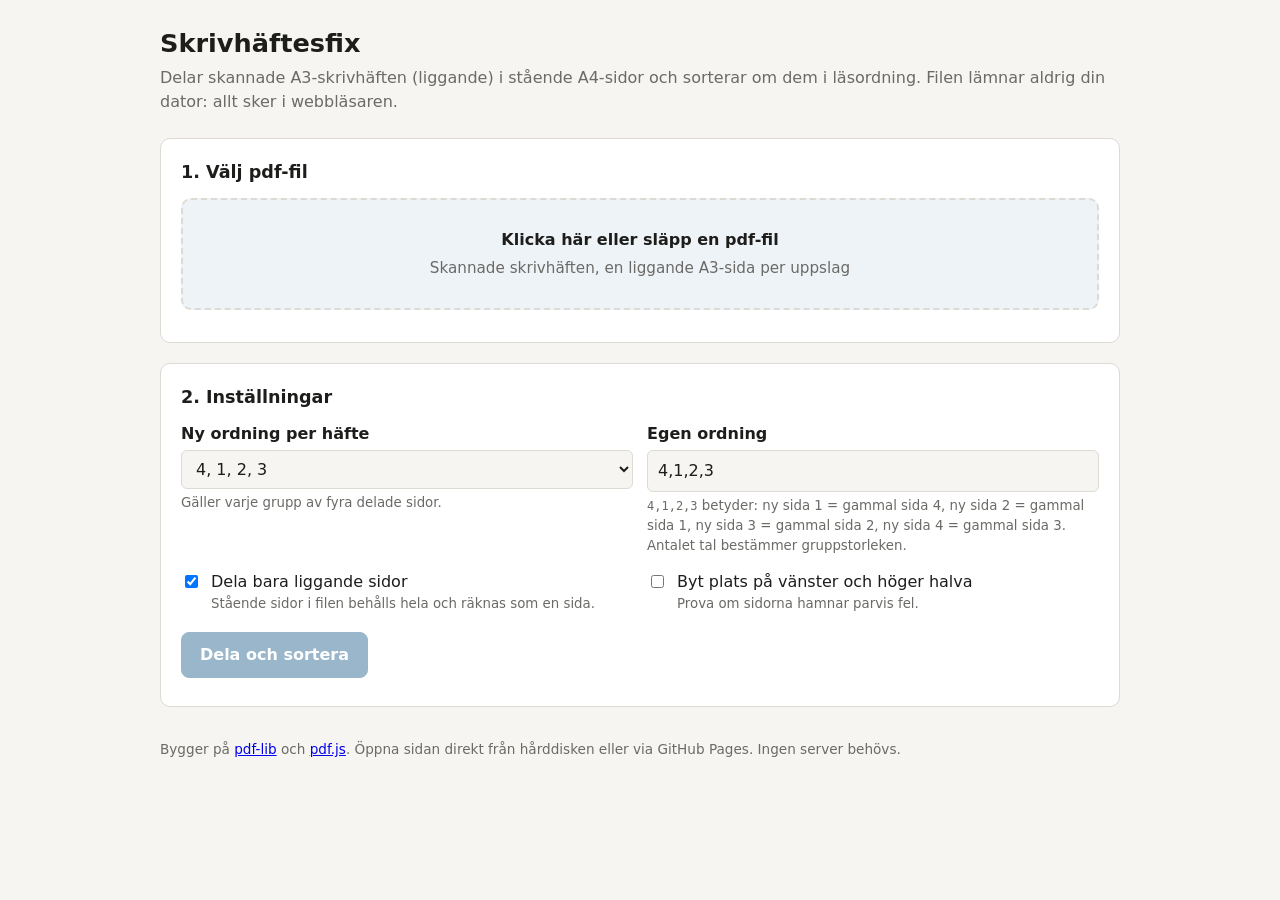
==== index.html @ 1d1175f1 "Add browser-based exam booklet splitter and sorter Single-page tool that splits scanned landscape A3" ====
<!doctype html>
<html lang="sv">
<head>
<meta charset="utf-8">
<meta name="viewport" content="width=device-width, initial-scale=1">
<title>Skrivhäftesfix</title>
<meta name="description" content="Delar skannade A3-skrivhäften i A4-sidor och sorterar om dem i läsordning. Allt sker lokalt i webbläsaren.">
<style>
  :root {
    --bg: #f6f5f1;
    --panel: #ffffff;
    --text: #1d1d1b;
    --muted: #6b6a66;
    --line: #dcdad3;
    --accent: #1f5f8b;
    --accent-text: #ffffff;
    --ok: #2d7a3e;
    --warn: #a15c00;
    --err: #b3261e;
    --drop: #eef3f7;
  }
  @media (prefers-color-scheme: dark) {
    :root:not([data-theme="light"]) {
      --bg: #17181a;
      --panel: #202225;
      --text: #ecebe6;
      --muted: #a3a29c;
      --line: #3a3c40;
      --accent: #6aa9d8;
      --accent-text: #0e1116;
      --ok: #7ccd8c;
      --warn: #e5a94a;
      --err: #f28b82;
      --drop: #24303a;
    }
  }
  :root[data-theme="dark"] {
    --bg: #17181a;
    --panel: #202225;
    --text: #ecebe6;
    --muted: #a3a29c;
    --line: #3a3c40;
    --accent: #6aa9d8;
    --accent-text: #0e1116;
    --ok: #7ccd8c;
    --warn: #e5a94a;
    --err: #f28b82;
    --drop: #24303a;
  }
  * { box-sizing: border-box; }
  [hidden] { display: none !important; }
  html, body { margin: 0; }
  body {
    background: var(--bg);
    color: var(--text);
    font: 16px/1.5 system-ui, -apple-system, "Segoe UI", Roboto, sans-serif;
    padding: 24px 16px 64px;
  }
  main { max-width: 960px; margin: 0 auto; }
  h1 { font-size: 1.6rem; margin: 0 0 4px; }
  h2 { font-size: 1.1rem; margin: 0 0 12px; }
  p.lead { color: var(--muted); margin: 0 0 24px; }
  .panel {
    background: var(--panel);
    border: 1px solid var(--line);
    border-radius: 10px;
    padding: 20px;
    margin-bottom: 20px;
  }
  .drop {
    display: block;
    border: 2px dashed var(--line);
    border-radius: 10px;
    padding: 28px 16px;
    text-align: center;
    cursor: pointer;
    background: var(--drop);
    transition: border-color .15s;
  }
  .drop.over, .drop:hover { border-color: var(--accent); }
  .drop input { display: none; }
  .drop strong { display: block; margin-bottom: 4px; }
  .drop span { color: var(--muted); font-size: .95rem; }
  .filename { margin-top: 12px; font-size: .95rem; }
  .filename b { font-weight: 600; }
  .grid { display: grid; grid-template-columns: 1fr; gap: 14px; }
  @media (min-width: 640px) { .grid { grid-template-columns: 1fr 1fr; } }
  label.field { display: block; }
  label.field > span { display: block; font-weight: 600; margin-bottom: 4px; }
  label.field small { display: block; color: var(--muted); font-weight: 400; margin-top: 4px; }
  select, input[type="text"] {
    width: 100%;
    font: inherit;
    padding: 8px 10px;
    border: 1px solid var(--line);
    border-radius: 6px;
    background: var(--bg);
    color: var(--text);
  }
  label.check { display: flex; gap: 10px; align-items: flex-start; }
  label.check input { margin-top: 5px; }
  label.check small { display: block; color: var(--muted); }
  .actions { display: flex; gap: 12px; flex-wrap: wrap; align-items: center; margin-top: 18px; }
  button, a.button {
    font: inherit;
    font-weight: 600;
    padding: 10px 18px;
    border-radius: 8px;
    border: 1px solid var(--accent);
    background: var(--accent);
    color: var(--accent-text);
    cursor: pointer;
    text-decoration: none;
    display: inline-block;
  }
  button.secondary {
    background: transparent;
    color: var(--accent);
  }
  button:disabled { opacity: .45; cursor: not-allowed; }
  .status { font-size: .95rem; }
  .status.ok { color: var(--ok); }
  .status.warn { color: var(--warn); }
  .status.err { color: var(--err); }
  .log { font-size: .9rem; color: var(--muted); margin-top: 8px; white-space: pre-wrap; }
  .thumbs {
    display: grid;
    grid-template-columns: repeat(auto-fill, minmax(120px, 1fr));
    gap: 14px;
    margin-top: 12px;
  }
  .thumb { text-align: center; font-size: .8rem; color: var(--muted); }
  .thumb canvas {
    width: 100%;
    height: auto;
    border: 1px solid var(--line);
    background: #fff;
    display: block;
    margin-bottom: 4px;
  }
  .thumb b { color: var(--text); display: block; }
  details { margin-top: 10px; }
  summary { cursor: pointer; color: var(--accent); }
  code { font-size: .9em; }
  footer { color: var(--muted); font-size: .85rem; margin-top: 32px; }
</style>
</head>
<body>
<main>
  <h1>Skrivhäftesfix</h1>
  <p class="lead">Delar skannade A3-skrivhäften (liggande) i stående A4-sidor och sorterar om dem i läsordning.
  Filen lämnar aldrig din dator: allt sker i webbläsaren.</p>

  <section class="panel">
    <h2>1. Välj pdf-fil</h2>
    <label class="drop" id="drop">
      <input type="file" id="file" accept="application/pdf,.pdf">
      <strong>Klicka här eller släpp en pdf-fil</strong>
      <span>Skannade skrivhäften, en liggande A3-sida per uppslag</span>
    </label>
    <div class="filename" id="filename"></div>
  </section>

  <section class="panel">
    <h2>2. Inställningar</h2>
    <div class="grid">
      <label class="field">
        <span>Ny ordning per häfte</span>
        <select id="preset">
          <option value="4,1,2,3">4, 1, 2, 3</option>
          <option value="2,3,4,1">2, 3, 4, 1 (utsidan skannad först)</option>
          <option value="1,2,3,4">Ingen omsortering</option>
          <option value="custom">Egen ordning…</option>
        </select>
        <small>Gäller varje grupp av fyra delade sidor.</small>
      </label>
      <label class="field">
        <span>Egen ordning</span>
        <input type="text" id="order" value="4,1,2,3" spellcheck="false">
        <small><code>4,1,2,3</code> betyder: ny sida 1 = gammal sida 4, ny sida 2 = gammal sida 1, ny sida 3 = gammal sida 2, ny sida 4 = gammal sida 3. Antalet tal bestämmer gruppstorleken.</small>
      </label>
      <label class="check">
        <input type="checkbox" id="onlyLandscape" checked>
        <span>Dela bara liggande sidor<small>Stående sidor i filen behålls hela och räknas som en sida.</small></span>
      </label>
      <label class="check">
        <input type="checkbox" id="swap">
        <span>Byt plats på vänster och höger halva<small>Prova om sidorna hamnar parvis fel.</small></span>
      </label>
    </div>
    <div class="actions">
      <button id="run" disabled>Dela och sortera</button>
      <a class="button" id="download" hidden download>Ladda ner resultatet</a>
      <span class="status" id="status"></span>
    </div>
    <div class="log" id="log"></div>
  </section>

  <section class="panel" id="previewPanel" hidden>
    <h2>3. Förhandsgranskning av resultatet</h2>
    <p class="lead" style="margin-bottom:0">Under varje bild står var sidan kom ifrån i originalet (V = vänster halva, H = höger halva).</p>
    <div class="thumbs" id="thumbs"></div>
    <div class="actions">
      <button class="secondary" id="more" hidden>Visa fler sidor</button>
    </div>
  </section>

  <footer>
    Bygger på <a href="https://pdf-lib.js.org/">pdf-lib</a> och <a href="https://mozilla.github.io/pdf.js/">pdf.js</a>.
    Öppna sidan direkt från hårddisken eller via GitHub Pages. Ingen server behövs.
  </footer>
</main>

<script src="vendor/pdf-lib.min.js"></script>
<script src="vendor/pdf.min.js"></script>
<script>
(function () {
  'use strict';

  const $ = (id) => document.getElementById(id);
  const els = {
    drop: $('drop'), file: $('file'), filename: $('filename'),
    preset: $('preset'), order: $('order'), onlyLandscape: $('onlyLandscape'), swap: $('swap'),
    run: $('run'), download: $('download'), status: $('status'), log: $('log'),
    previewPanel: $('previewPanel'), thumbs: $('thumbs'), more: $('more'),
  };

  let sourceBytes = null;   // ArrayBuffer of the loaded PDF
  let sourceName = '';
  let resultUrl = null;     // blob URL of the result
  let preview = null;       // { pdf, pages: [provenance], rendered }

  if (window.pdfjsLib) {
    // Works from file:// too: if the real worker cannot start, pdf.js
    // falls back to running the worker code on the main thread.
    pdfjsLib.GlobalWorkerOptions.workerSrc = 'vendor/pdf.worker.min.js';
  }

  // ---------- UI helpers ----------
  function setStatus(text, kind) {
    els.status.textContent = text;
    els.status.className = 'status' + (kind ? ' ' + kind : '');
  }
  function log(text) {
    els.log.textContent += (els.log.textContent ? '\n' : '') + text;
  }
  function clearResult() {
    if (resultUrl) { URL.revokeObjectURL(resultUrl); resultUrl = null; }
    els.download.hidden = true;
    els.download.removeAttribute('href');
    els.previewPanel.hidden = true;
    els.thumbs.innerHTML = '';
    els.more.hidden = true;
    els.log.textContent = '';
    if (preview && preview.pdf) { preview.pdf.destroy(); }
    preview = null;
  }

  // ---------- File handling ----------
  async function loadFile(file) {
    if (!file) return;
    if (!/\.pdf$/i.test(file.name) && file.type !== 'application/pdf') {
      setStatus('Välj en pdf-fil.', 'err');
      return;
    }
    clearResult();
    sourceBytes = await file.arrayBuffer();
    sourceName = file.name;
    els.filename.innerHTML = 'Vald fil: <b></b> (' + formatSize(file.size) + ')';
    els.filename.querySelector('b').textContent = file.name;
    els.run.disabled = false;
    setStatus('Klar att bearbeta.', '');
  }
  function formatSize(bytes) {
    if (bytes < 1024 * 1024) return Math.round(bytes / 1024) + ' kB';
    return (bytes / 1024 / 1024).toFixed(1) + ' MB';
  }

  els.file.addEventListener('change', () => loadFile(els.file.files[0]));
  ['dragenter', 'dragover'].forEach((ev) => els.drop.addEventListener(ev, (e) => {
    e.preventDefault(); els.drop.classList.add('over');
  }));
  ['dragleave', 'drop'].forEach((ev) => els.drop.addEventListener(ev, (e) => {
    e.preventDefault(); els.drop.classList.remove('over');
  }));
  els.drop.addEventListener('drop', (e) => {
    const file = e.dataTransfer && e.dataTransfer.files && e.dataTransfer.files[0];
    loadFile(file);
  });

  // ---------- Order settings ----------
  els.preset.addEventListener('change', () => {
    if (els.preset.value !== 'custom') els.order.value = els.preset.value;
  });
  els.order.addEventListener('input', () => {
    const match = Array.from(els.preset.options).find((o) => o.value === normalizeOrderText(els.order.value));
    els.preset.value = match ? match.value : 'custom';
  });
  function normalizeOrderText(text) {
    return text.split(/[\s,;]+/).filter(Boolean).join(',');
  }
  function parseOrder(text) {
    const parts = text.split(/[\s,;]+/).filter(Boolean);
    if (parts.length === 0) throw new Error('Ange en ordning, till exempel 4,1,2,3.');
    const nums = parts.map((p) => {
      const n = Number(p);
      if (!Number.isInteger(n) || n < 1) throw new Error('"' + p + '" är inte ett giltigt sidnummer.');
      return n;
    });
    const n = nums.length;
    const seen = new Set(nums);
    if (seen.size !== n || nums.some((v) => v > n)) {
      throw new Error('Ordningen måste innehålla varje tal 1 till ' + n + ' exakt en gång.');
    }
    return nums;
  }

  // ---------- Geometry ----------
  // Returns the visually left and right halves of a page as boxes in the
  // page's own (unrotated) coordinate system, taking /Rotate into account.
  function halfBoxes(page) {
    const mb = page.getMediaBox();
    const { x, y, width: w, height: h } = mb;
    let rot = page.getRotation().angle % 360;
    if (rot < 0) rot += 360;
    const halfW = w / 2, halfH = h / 2;
    switch (rot) {
      case 90:   // displayed left edge is the original bottom edge
        return { left: { x, y, width: w, height: halfH }, right: { x, y: y + halfH, width: w, height: halfH }, landscape: h > w };
      case 180:  // displayed left edge is the original right edge
        return { left: { x: x + halfW, y, width: halfW, height: h }, right: { x, y, width: halfW, height: h }, landscape: w > h };
      case 270:  // displayed left edge is the original top edge
        return { left: { x, y: y + halfH, width: w, height: halfH }, right: { x, y, width: w, height: halfH }, landscape: h > w };
      default:
        return { left: { x, y, width: halfW, height: h }, right: { x: x + halfW, y, width: halfW, height: h }, landscape: w > h };
    }
  }
  function applyBox(page, box) {
    const args = [box.x, box.y, box.width, box.height];
    page.setMediaBox(...args);
    page.setCropBox(...args);
    page.setBleedBox(...args);
    page.setTrimBox(...args);
    page.setArtBox(...args);
  }

  // ---------- Core processing ----------
  async function process() {
    const { PDFDocument } = PDFLib;
    const order = parseOrder(els.order.value);
    const onlyLandscape = els.onlyLandscape.checked;
    const swap = els.swap.checked;

    const src = await PDFDocument.load(sourceBytes, { ignoreEncryption: true });
    const srcPages = src.getPages();
    const out = await PDFDocument.create();

    // Plan: one entry per output page before sorting.
    // Each entry: { srcIndex, half: 'left' | 'right' | null }
    const plan = [];
    const copyIndices = [];
    let splitCount = 0, keptCount = 0;
    srcPages.forEach((page, i) => {
      const geo = halfBoxes(page);
      if (onlyLandscape && !geo.landscape) {
        plan.push({ srcIndex: i, half: null, box: null });
        copyIndices.push(i);
        keptCount++;
      } else {
        const first = swap ? 'right' : 'left';
        const second = swap ? 'left' : 'right';
        plan.push({ srcIndex: i, half: first, box: geo[first] });
        plan.push({ srcIndex: i, half: second, box: geo[second] });
        copyIndices.push(i, i);
        splitCount++;
      }
    });

    const copied = await out.copyPages(src, copyIndices);
    copied.forEach((page, k) => {
      if (plan[k].box) applyBox(page, plan[k].box);
      plan[k].page = page;
    });

    // Reorder in groups of order.length
    const n = order.length;
    const sorted = [];
    let i = 0;
    for (; i + n <= plan.length; i += n) {
      const group = plan.slice(i, i + n);
      for (const pos of order) sorted.push(group[pos - 1]);
    }
    const remainder = plan.slice(i);
    sorted.push(...remainder);

    sorted.forEach((entry) => out.addPage(entry.page));
    out.setTitle((sourceName || 'skrivhäften').replace(/\.pdf$/i, '') + ' (sorterad)');
    out.setProducer('Skrivhäftesfix');

    const bytes = await out.save();
    return {
      bytes,
      provenance: sorted.map((e) => ({ srcIndex: e.srcIndex, half: e.half })),
      stats: { srcCount: srcPages.length, splitCount, keptCount, outCount: sorted.length, remainder: remainder.length, groupSize: n },
    };
  }

  els.run.addEventListener('click', async () => {
    if (!sourceBytes) return;
    clearResult();
    els.run.disabled = true;
    setStatus('Bearbetar…', '');
    try {
      const result = await process();
      const s = result.stats;
      log('Original: ' + s.srcCount + ' sidor. Delade: ' + s.splitCount + '. Behållna hela: ' + s.keptCount + '.');
      log('Resultat: ' + s.outCount + ' sidor, sorterade i grupper om ' + s.groupSize + '.');
      if (s.remainder > 0) {
        log('Obs: de sista ' + s.remainder + ' sidorna bildar ingen hel grupp och lämnades i ursprunglig ordning.');
      }
      const blob = new Blob([result.bytes], { type: 'application/pdf' });
      resultUrl = URL.createObjectURL(blob);
      els.download.href = resultUrl;
      els.download.download = (sourceName || 'skrivhaften').replace(/\.pdf$/i, '') + '-sorterad.pdf';
      els.download.hidden = false;
      setStatus(s.remainder > 0 ? 'Klart, med anmärkning.' : 'Klart!', s.remainder > 0 ? 'warn' : 'ok');
      await showPreview(result.bytes, result.provenance);
    } catch (err) {
      console.error(err);
      setStatus('Det gick inte: ' + (err && err.message ? err.message : err), 'err');
    } finally {
      els.run.disabled = false;
    }
  });

  // ---------- Preview ----------
  const PREVIEW_BATCH = 16;
  async function showPreview(bytes, provenance) {
    if (!window.pdfjsLib) return;
    els.previewPanel.hidden = false;
    try {
      const pdf = await pdfjsLib.getDocument({ data: bytes.slice(0) }).promise;
      preview = { pdf, provenance, rendered: 0 };
      await renderMore();
    } catch (err) {
      console.error(err);
      log('Förhandsgranskningen kunde inte visas (' + err.message + '), men filen går ändå att ladda ner.');
    }
  }
  async function renderMore() {
    if (!preview) return;
    const { pdf, provenance } = preview;
    const end = Math.min(pdf.numPages, preview.rendered + PREVIEW_BATCH);
    els.more.hidden = true;
    for (let p = preview.rendered + 1; p <= end; p++) {
      const page = await pdf.getPage(p);
      const base = page.getViewport({ scale: 1 });
      const scale = 240 / base.width;
      const viewport = page.getViewport({ scale });
      const canvas = document.createElement('canvas');
      canvas.width = Math.ceil(viewport.width);
      canvas.height = Math.ceil(viewport.height);
      await page.render({ canvasContext: canvas.getContext('2d'), viewport }).promise;

      const info = provenance[p - 1];
      const div = document.createElement('div');
      div.className = 'thumb';
      const label = document.createElement('b');
      label.textContent = 'Ny sida ' + p;
      const origin = document.createElement('span');
      origin.textContent = 'från sida ' + (info.srcIndex + 1) + (info.half ? (info.half === 'left' ? ' V' : ' H') : '');
      div.append(canvas, label, origin);
      els.thumbs.appendChild(div);
      page.cleanup();
    }
    preview.rendered = end;
    els.more.hidden = end >= pdf.numPages;
    els.more.textContent = 'Visa fler sidor (' + (pdf.numPages - end) + ' kvar)';
  }
  els.more.addEventListener('click', renderMore);
})();
</script>
</body>
</html>
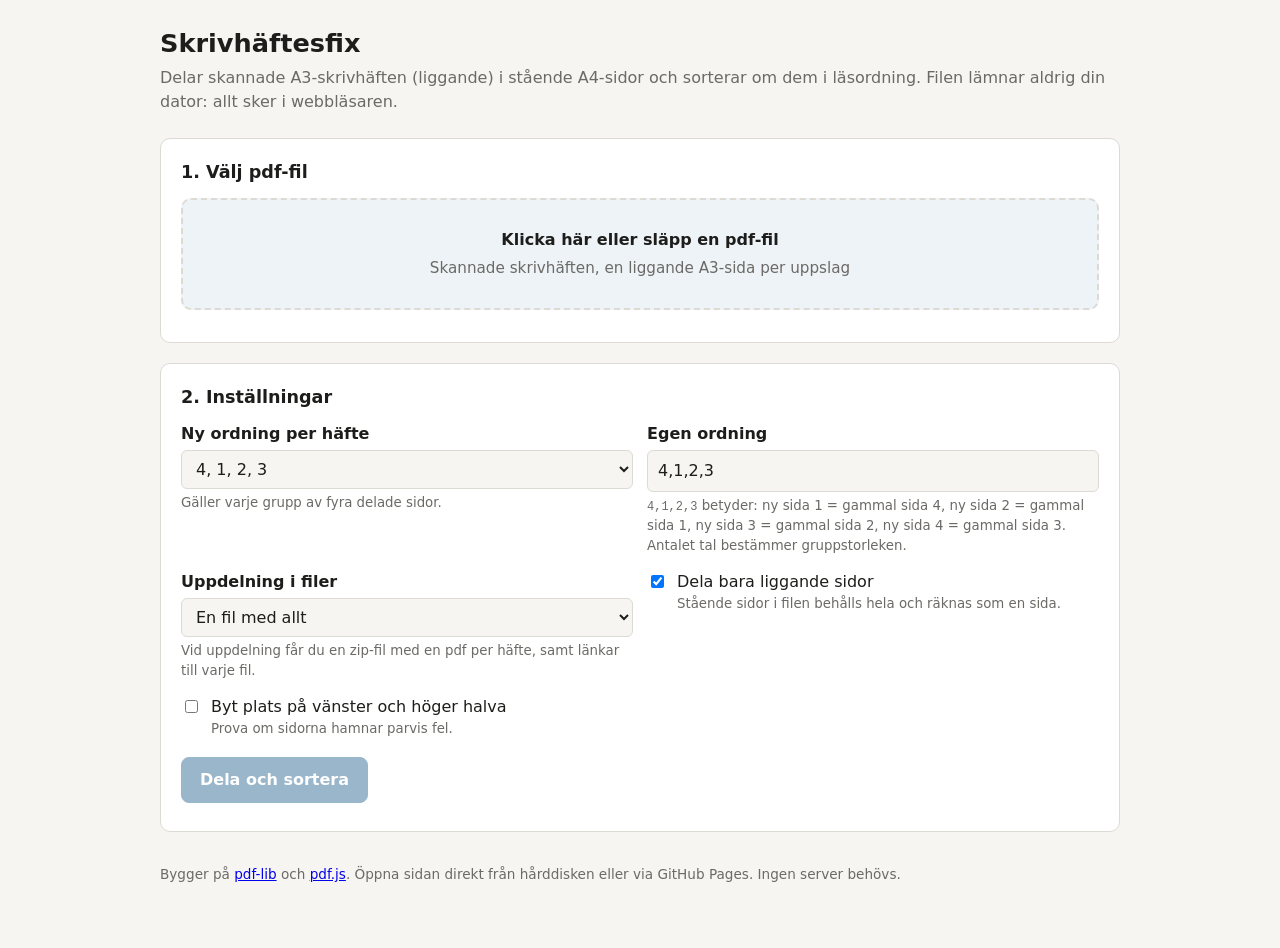
==== commit 70fcfe6c: "Add option to split output into one file per booklet New "Uppdelning i filer" setting: one file with" ====
--- a/index.html
+++ b/index.html
@@ -59,6 +59,8 @@
   main { max-width: 960px; margin: 0 auto; }
   h1 { font-size: 1.6rem; margin: 0 0 4px; }
   h2 { font-size: 1.1rem; margin: 0 0 12px; }
+  h3 { font-size: 1rem; margin: 18px 0 6px; grid-column: 1 / -1; }
+  h3:first-child { margin-top: 0; }
   p.lead { color: var(--muted); margin: 0 0 24px; }
   .panel {
     background: var(--panel);
@@ -88,7 +90,10 @@
   label.field { display: block; }
   label.field > span { display: block; font-weight: 600; margin-bottom: 4px; }
   label.field small { display: block; color: var(--muted); font-weight: 400; margin-top: 4px; }
-  select, input[type="text"] {
+  .row { display: flex; gap: 8px; }
+  .row select { flex: 1; }
+  .row input[type="number"] { width: 6em; }
+  select, input[type="text"], input[type="number"] {
     width: 100%;
     font: inherit;
     padding: 8px 10px;
@@ -139,8 +144,11 @@
     margin-bottom: 4px;
   }
   .thumb b { color: var(--text); display: block; }
-  details { margin-top: 10px; }
+  details { margin-top: 12px; font-size: .95rem; }
   summary { cursor: pointer; color: var(--accent); }
+  details ul { margin: 8px 0 0; padding-left: 20px; columns: 2; column-gap: 24px; }
+  details li { break-inside: avoid; }
+  details a { color: var(--accent); }
   code { font-size: .9em; }
   footer { color: var(--muted); font-size: .85rem; margin-top: 32px; }
 </style>
@@ -179,6 +187,19 @@
         <input type="text" id="order" value="4,1,2,3" spellcheck="false">
         <small><code>4,1,2,3</code> betyder: ny sida 1 = gammal sida 4, ny sida 2 = gammal sida 1, ny sida 3 = gammal sida 2, ny sida 4 = gammal sida 3. Antalet tal bestämmer gruppstorleken.</small>
       </label>
+      <label class="field">
+        <span>Uppdelning i filer</span>
+        <div class="row">
+          <select id="splitMode">
+            <option value="0">En fil med allt</option>
+            <option value="4">En fil per häfte (4 sidor)</option>
+            <option value="8">En fil per häfte (8 sidor)</option>
+            <option value="custom">Eget antal sidor per fil…</option>
+          </select>
+          <input type="number" id="pagesPerFile" min="1" step="1" value="4" hidden aria-label="Sidor per fil">
+        </div>
+        <small>Vid uppdelning får du en zip-fil med en pdf per häfte, samt länkar till varje fil.</small>
+      </label>
       <label class="check">
         <input type="checkbox" id="onlyLandscape" checked>
         <span>Dela bara liggande sidor<small>Stående sidor i filen behålls hela och räknas som en sida.</small></span>
@@ -194,6 +215,10 @@
       <span class="status" id="status"></span>
     </div>
     <div class="log" id="log"></div>
+    <details id="fileList" hidden>
+      <summary>Ladda ner enskilda filer</summary>
+      <ul></ul>
+    </details>
   </section>
 
   <section class="panel" id="previewPanel" hidden>
@@ -221,14 +246,16 @@
   const els = {
     drop: $('drop'), file: $('file'), filename: $('filename'),
     preset: $('preset'), order: $('order'), onlyLandscape: $('onlyLandscape'), swap: $('swap'),
+    splitMode: $('splitMode'), pagesPerFile: $('pagesPerFile'),
     run: $('run'), download: $('download'), status: $('status'), log: $('log'),
+    fileList: $('fileList'), fileListItems: $('fileList').querySelector('ul'),
     previewPanel: $('previewPanel'), thumbs: $('thumbs'), more: $('more'),
   };
 
   let sourceBytes = null;   // ArrayBuffer of the loaded PDF
   let sourceName = '';
-  let resultUrl = null;     // blob URL of the result
-  let preview = null;       // { pdf, pages: [provenance], rendered }
+  let objectUrls = [];      // blob URLs of the results
+  let preview = null;       // { docs: [{ name, pdf, provenance }], queue, pos }
 
   if (window.pdfjsLib) {
     // Works from file:// too: if the real worker cannot start, pdf.js
@@ -245,15 +272,27 @@
     els.log.textContent += (els.log.textContent ? '\n' : '') + text;
   }
   function clearResult() {
-    if (resultUrl) { URL.revokeObjectURL(resultUrl); resultUrl = null; }
+    objectUrls.forEach((u) => URL.revokeObjectURL(u));
+    objectUrls = [];
     els.download.hidden = true;
     els.download.removeAttribute('href');
+    els.fileList.hidden = true;
+    els.fileList.open = false;
+    els.fileListItems.innerHTML = '';
     els.previewPanel.hidden = true;
     els.thumbs.innerHTML = '';
     els.more.hidden = true;
     els.log.textContent = '';
-    if (preview && preview.pdf) { preview.pdf.destroy(); }
+    if (preview) preview.docs.forEach((d) => d.pdf.destroy());
     preview = null;
+  }
+  function makeUrl(bytes, type) {
+    const url = URL.createObjectURL(new Blob([bytes], { type }));
+    objectUrls.push(url);
+    return url;
+  }
+  function baseName() {
+    return (sourceName || 'skrivhaften').replace(/\.pdf$/i, '');
   }
 
   // ---------- File handling ----------
@@ -313,6 +352,18 @@
       throw new Error('Ordningen måste innehålla varje tal 1 till ' + n + ' exakt en gång.');
     }
     return nums;
+  }
+
+  // ---------- Split settings ----------
+  els.splitMode.addEventListener('change', () => {
+    els.pagesPerFile.hidden = els.splitMode.value !== 'custom';
+    if (!els.pagesPerFile.hidden) els.pagesPerFile.focus();
+  });
+  function pagesPerFile() {
+    if (els.splitMode.value === '0') return 0;
+    const n = els.splitMode.value === 'custom' ? Number(els.pagesPerFile.value) : Number(els.splitMode.value);
+    if (!Number.isInteger(n) || n < 1) throw new Error('Antal sidor per fil måste vara ett heltal större än 0.');
+    return n;
   }
 
   // ---------- Geometry ----------
@@ -345,41 +396,46 @@
   }
 
   // ---------- Core processing ----------
+  // Builds one output PDF from a list of plan entries { srcIndex, box }.
+  async function buildDoc(src, entries, title) {
+    const { PDFDocument } = PDFLib;
+    const out = await PDFDocument.create();
+    const copied = await out.copyPages(src, entries.map((e) => e.srcIndex));
+    copied.forEach((page, k) => {
+      if (entries[k].box) applyBox(page, entries[k].box);
+      out.addPage(page);
+    });
+    out.setTitle(title);
+    out.setProducer('Skrivhäftesfix');
+    return out.save();
+  }
+
   async function process() {
     const { PDFDocument } = PDFLib;
     const order = parseOrder(els.order.value);
+    const perFile = pagesPerFile();
     const onlyLandscape = els.onlyLandscape.checked;
     const swap = els.swap.checked;
 
     const src = await PDFDocument.load(sourceBytes, { ignoreEncryption: true });
     const srcPages = src.getPages();
-    const out = await PDFDocument.create();
 
     // Plan: one entry per output page before sorting.
-    // Each entry: { srcIndex, half: 'left' | 'right' | null }
+    // Each entry: { srcIndex, half: 'left' | 'right' | null, box }
     const plan = [];
-    const copyIndices = [];
     let splitCount = 0, keptCount = 0;
     srcPages.forEach((page, i) => {
       const geo = halfBoxes(page);
       if (onlyLandscape && !geo.landscape) {
         plan.push({ srcIndex: i, half: null, box: null });
-        copyIndices.push(i);
         keptCount++;
       } else {
         const first = swap ? 'right' : 'left';
         const second = swap ? 'left' : 'right';
         plan.push({ srcIndex: i, half: first, box: geo[first] });
         plan.push({ srcIndex: i, half: second, box: geo[second] });
-        copyIndices.push(i, i);
         splitCount++;
       }
-    });
-
-    const copied = await out.copyPages(src, copyIndices);
-    copied.forEach((page, k) => {
-      if (plan[k].box) applyBox(page, plan[k].box);
-      plan[k].page = page;
     });
 
     // Reorder in groups of order.length
@@ -393,15 +449,35 @@
     const remainder = plan.slice(i);
     sorted.push(...remainder);
 
-    sorted.forEach((entry) => out.addPage(entry.page));
-    out.setTitle((sourceName || 'skrivhäften').replace(/\.pdf$/i, '') + ' (sorterad)');
-    out.setProducer('Skrivhäftesfix');
-
-    const bytes = await out.save();
+    // Split into files
+    const chunks = [];
+    if (perFile === 0) {
+      chunks.push(sorted);
+    } else {
+      for (let k = 0; k < sorted.length; k += perFile) chunks.push(sorted.slice(k, k + perFile));
+    }
+
+    const files = [];
+    const pad = String(chunks.length).length;
+    for (let c = 0; c < chunks.length; c++) {
+      const single = perFile === 0;
+      const name = single
+        ? baseName() + '-sorterad.pdf'
+        : baseName() + '-hafte-' + String(c + 1).padStart(pad, '0') + '.pdf';
+      const title = single ? baseName() + ' (sorterad)' : baseName() + ' häfte ' + (c + 1);
+      setStatus('Bearbetar fil ' + (c + 1) + ' av ' + chunks.length + '…', '');
+      const bytes = await buildDoc(src, chunks[c], title);
+      files.push({ name, bytes, provenance: chunks[c].map((e) => ({ srcIndex: e.srcIndex, half: e.half })) });
+    }
+
+    const lastShort = perFile > 0 && chunks.length > 0 && chunks[chunks.length - 1].length < perFile;
     return {
-      bytes,
-      provenance: sorted.map((e) => ({ srcIndex: e.srcIndex, half: e.half })),
-      stats: { srcCount: srcPages.length, splitCount, keptCount, outCount: sorted.length, remainder: remainder.length, groupSize: n },
+      files,
+      stats: {
+        srcCount: srcPages.length, splitCount, keptCount, outCount: sorted.length,
+        remainder: remainder.length, groupSize: n, perFile, lastShort,
+        lastSize: chunks.length ? chunks[chunks.length - 1].length : 0,
+      },
     };
   }
 
@@ -413,18 +489,47 @@
     try {
       const result = await process();
       const s = result.stats;
+      let warn = false;
       log('Original: ' + s.srcCount + ' sidor. Delade: ' + s.splitCount + '. Behållna hela: ' + s.keptCount + '.');
       log('Resultat: ' + s.outCount + ' sidor, sorterade i grupper om ' + s.groupSize + '.');
       if (s.remainder > 0) {
+        warn = true;
         log('Obs: de sista ' + s.remainder + ' sidorna bildar ingen hel grupp och lämnades i ursprunglig ordning.');
       }
-      const blob = new Blob([result.bytes], { type: 'application/pdf' });
-      resultUrl = URL.createObjectURL(blob);
-      els.download.href = resultUrl;
-      els.download.download = (sourceName || 'skrivhaften').replace(/\.pdf$/i, '') + '-sorterad.pdf';
+      if (s.perFile > 0) {
+        log(result.files.length === 1
+          ? 'Allt rymdes i en fil (högst ' + s.perFile + ' sidor per fil).'
+          : 'Uppdelat i ' + result.files.length + ' filer med ' + s.perFile + ' sidor i varje.');
+        if (s.lastShort) {
+          warn = true;
+          log('Obs: den sista filen fick bara ' + s.lastSize + ' sidor.');
+        }
+      }
+
+      if (result.files.length === 1) {
+        const f = result.files[0];
+        els.download.href = makeUrl(f.bytes, 'application/pdf');
+        els.download.download = f.name;
+        els.download.textContent = 'Ladda ner resultatet';
+      } else {
+        const zipBytes = makeZip(result.files.map((f) => ({ name: f.name, data: f.bytes })));
+        els.download.href = makeUrl(zipBytes, 'application/zip');
+        els.download.download = baseName() + '-haften.zip';
+        els.download.textContent = 'Ladda ner alla som zip (' + result.files.length + ' filer)';
+        result.files.forEach((f) => {
+          const li = document.createElement('li');
+          const a = document.createElement('a');
+          a.href = makeUrl(f.bytes, 'application/pdf');
+          a.download = f.name;
+          a.textContent = f.name;
+          li.appendChild(a);
+          els.fileListItems.appendChild(li);
+        });
+        els.fileList.hidden = false;
+      }
       els.download.hidden = false;
-      setStatus(s.remainder > 0 ? 'Klart, med anmärkning.' : 'Klart!', s.remainder > 0 ? 'warn' : 'ok');
-      await showPreview(result.bytes, result.provenance);
+      setStatus(warn ? 'Klart, med anmärkning.' : 'Klart!', warn ? 'warn' : 'ok');
+      await showPreview(result.files);
     } catch (err) {
       console.error(err);
       setStatus('Det gick inte: ' + (err && err.message ? err.message : err), 'err');
@@ -433,27 +538,123 @@
     }
   });
 
+  // ---------- Minimal ZIP writer (store only, no compression) ----------
+  const CRC_TABLE = (() => {
+    const t = new Uint32Array(256);
+    for (let n = 0; n < 256; n++) {
+      let c = n;
+      for (let k = 0; k < 8; k++) c = c & 1 ? 0xEDB88320 ^ (c >>> 1) : c >>> 1;
+      t[n] = c >>> 0;
+    }
+    return t;
+  })();
+  function crc32(bytes) {
+    let c = 0xFFFFFFFF;
+    for (let i = 0; i < bytes.length; i++) c = CRC_TABLE[(c ^ bytes[i]) & 0xFF] ^ (c >>> 8);
+    return (c ^ 0xFFFFFFFF) >>> 0;
+  }
+  function dosDateTime(d) {
+    const time = (d.getHours() << 11) | (d.getMinutes() << 5) | (d.getSeconds() >> 1);
+    const date = ((d.getFullYear() - 1980) << 9) | ((d.getMonth() + 1) << 5) | d.getDate();
+    return { time, date };
+  }
+  function makeZip(entries) {
+    const enc = new TextEncoder();
+    const now = dosDateTime(new Date());
+    const parts = [];
+    const central = [];
+    let offset = 0;
+    for (const e of entries) {
+      const name = enc.encode(e.name);
+      const data = e.data instanceof Uint8Array ? e.data : new Uint8Array(e.data);
+      const crc = crc32(data);
+      const local = new DataView(new ArrayBuffer(30));
+      local.setUint32(0, 0x04034b50, true);
+      local.setUint16(4, 20, true);        // version needed
+      local.setUint16(6, 0x0800, true);    // flags: UTF-8 names
+      local.setUint16(8, 0, true);         // method: store
+      local.setUint16(10, now.time, true);
+      local.setUint16(12, now.date, true);
+      local.setUint32(14, crc, true);
+      local.setUint32(18, data.length, true);
+      local.setUint32(22, data.length, true);
+      local.setUint16(26, name.length, true);
+      local.setUint16(28, 0, true);
+      parts.push(new Uint8Array(local.buffer), name, data);
+
+      const cd = new DataView(new ArrayBuffer(46));
+      cd.setUint32(0, 0x02014b50, true);
+      cd.setUint16(4, 20, true);           // version made by
+      cd.setUint16(6, 20, true);           // version needed
+      cd.setUint16(8, 0x0800, true);
+      cd.setUint16(10, 0, true);
+      cd.setUint16(12, now.time, true);
+      cd.setUint16(14, now.date, true);
+      cd.setUint32(16, crc, true);
+      cd.setUint32(20, data.length, true);
+      cd.setUint32(24, data.length, true);
+      cd.setUint16(28, name.length, true);
+      cd.setUint16(30, 0, true);           // extra
+      cd.setUint16(32, 0, true);           // comment
+      cd.setUint16(34, 0, true);           // disk
+      cd.setUint16(36, 0, true);           // internal attrs
+      cd.setUint32(38, 0, true);           // external attrs
+      cd.setUint32(42, offset, true);
+      central.push(new Uint8Array(cd.buffer), name);
+      offset += 30 + name.length + data.length;
+    }
+    const cdSize = central.reduce((s, p) => s + p.length, 0);
+    const end = new DataView(new ArrayBuffer(22));
+    end.setUint32(0, 0x06054b50, true);
+    end.setUint16(4, 0, true);
+    end.setUint16(6, 0, true);
+    end.setUint16(8, entries.length, true);
+    end.setUint16(10, entries.length, true);
+    end.setUint32(12, cdSize, true);
+    end.setUint32(16, offset, true);
+    end.setUint16(20, 0, true);
+    const all = [...parts, ...central, new Uint8Array(end.buffer)];
+    const total = all.reduce((s, p) => s + p.length, 0);
+    const out = new Uint8Array(total);
+    let pos = 0;
+    for (const p of all) { out.set(p, pos); pos += p.length; }
+    return out;
+  }
+
   // ---------- Preview ----------
   const PREVIEW_BATCH = 16;
-  async function showPreview(bytes, provenance) {
+  async function showPreview(files) {
     if (!window.pdfjsLib) return;
     els.previewPanel.hidden = false;
     try {
-      const pdf = await pdfjsLib.getDocument({ data: bytes.slice(0) }).promise;
-      preview = { pdf, provenance, rendered: 0 };
+      const docs = [];
+      const queue = [];
+      for (let f = 0; f < files.length; f++) {
+        const pdf = await pdfjsLib.getDocument({ data: files[f].bytes.slice(0) }).promise;
+        docs.push({ name: files[f].name, pdf, provenance: files[f].provenance });
+        for (let p = 1; p <= pdf.numPages; p++) queue.push({ f, p });
+      }
+      preview = { docs, queue, pos: 0, multi: files.length > 1 };
       await renderMore();
     } catch (err) {
       console.error(err);
-      log('Förhandsgranskningen kunde inte visas (' + err.message + '), men filen går ändå att ladda ner.');
+      log('Förhandsgranskningen kunde inte visas (' + err.message + '), men filerna går ändå att ladda ner.');
     }
   }
   async function renderMore() {
     if (!preview) return;
-    const { pdf, provenance } = preview;
-    const end = Math.min(pdf.numPages, preview.rendered + PREVIEW_BATCH);
+    const { docs, queue } = preview;
+    const end = Math.min(queue.length, preview.pos + PREVIEW_BATCH);
     els.more.hidden = true;
-    for (let p = preview.rendered + 1; p <= end; p++) {
-      const page = await pdf.getPage(p);
+    for (let q = preview.pos; q < end; q++) {
+      const { f, p } = queue[q];
+      const doc = docs[f];
+      if (preview.multi && p === 1) {
+        const h = document.createElement('h3');
+        h.textContent = doc.name;
+        els.thumbs.appendChild(h);
+      }
+      const page = await doc.pdf.getPage(p);
       const base = page.getViewport({ scale: 1 });
       const scale = 240 / base.width;
       const viewport = page.getViewport({ scale });
@@ -462,20 +663,20 @@
       canvas.height = Math.ceil(viewport.height);
       await page.render({ canvasContext: canvas.getContext('2d'), viewport }).promise;
 
-      const info = provenance[p - 1];
+      const info = doc.provenance[p - 1];
       const div = document.createElement('div');
       div.className = 'thumb';
       const label = document.createElement('b');
-      label.textContent = 'Ny sida ' + p;
+      label.textContent = (preview.multi ? 'Sida ' : 'Ny sida ') + p;
       const origin = document.createElement('span');
       origin.textContent = 'från sida ' + (info.srcIndex + 1) + (info.half ? (info.half === 'left' ? ' V' : ' H') : '');
       div.append(canvas, label, origin);
       els.thumbs.appendChild(div);
       page.cleanup();
     }
-    preview.rendered = end;
-    els.more.hidden = end >= pdf.numPages;
-    els.more.textContent = 'Visa fler sidor (' + (pdf.numPages - end) + ' kvar)';
+    preview.pos = end;
+    els.more.hidden = end >= queue.length;
+    els.more.textContent = 'Visa fler sidor (' + (queue.length - end) + ' kvar)';
   }
   els.more.addEventListener('click', renderMore);
 })();
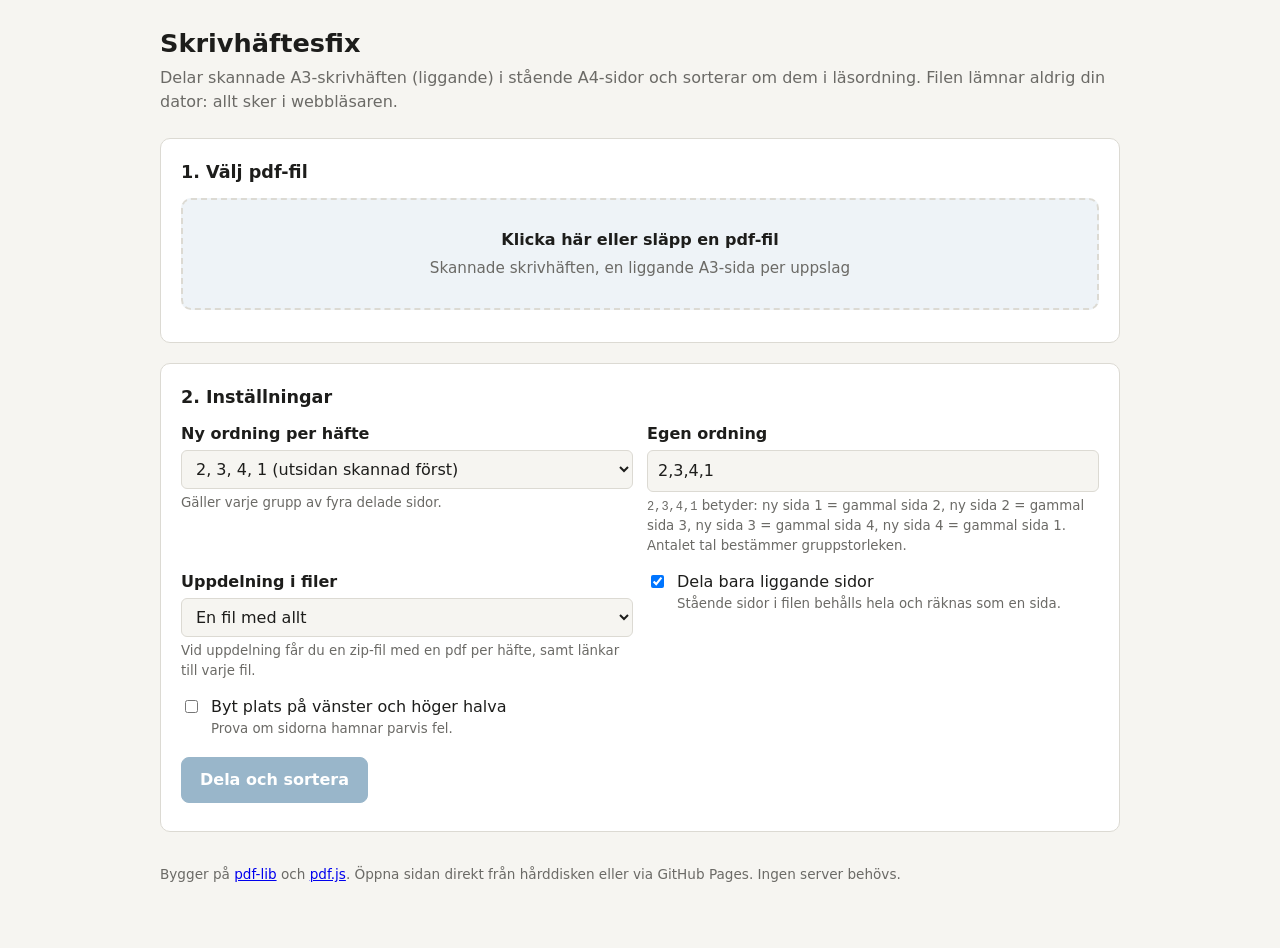
==== commit c1f27d92: "Make 2,3,4,1 the default page order Outside-first scanning is the more common case, so the preset li" ====
--- a/index.html
+++ b/index.html
@@ -175,8 +175,8 @@
       <label class="field">
         <span>Ny ordning per häfte</span>
         <select id="preset">
-          <option value="4,1,2,3">4, 1, 2, 3</option>
           <option value="2,3,4,1">2, 3, 4, 1 (utsidan skannad först)</option>
+          <option value="4,1,2,3">4, 1, 2, 3 (insidan skannad först)</option>
           <option value="1,2,3,4">Ingen omsortering</option>
           <option value="custom">Egen ordning…</option>
         </select>
@@ -184,8 +184,8 @@
       </label>
       <label class="field">
         <span>Egen ordning</span>
-        <input type="text" id="order" value="4,1,2,3" spellcheck="false">
-        <small><code>4,1,2,3</code> betyder: ny sida 1 = gammal sida 4, ny sida 2 = gammal sida 1, ny sida 3 = gammal sida 2, ny sida 4 = gammal sida 3. Antalet tal bestämmer gruppstorleken.</small>
+        <input type="text" id="order" value="2,3,4,1" spellcheck="false">
+        <small><code>2,3,4,1</code> betyder: ny sida 1 = gammal sida 2, ny sida 2 = gammal sida 3, ny sida 3 = gammal sida 4, ny sida 4 = gammal sida 1. Antalet tal bestämmer gruppstorleken.</small>
       </label>
       <label class="field">
         <span>Uppdelning i filer</span>
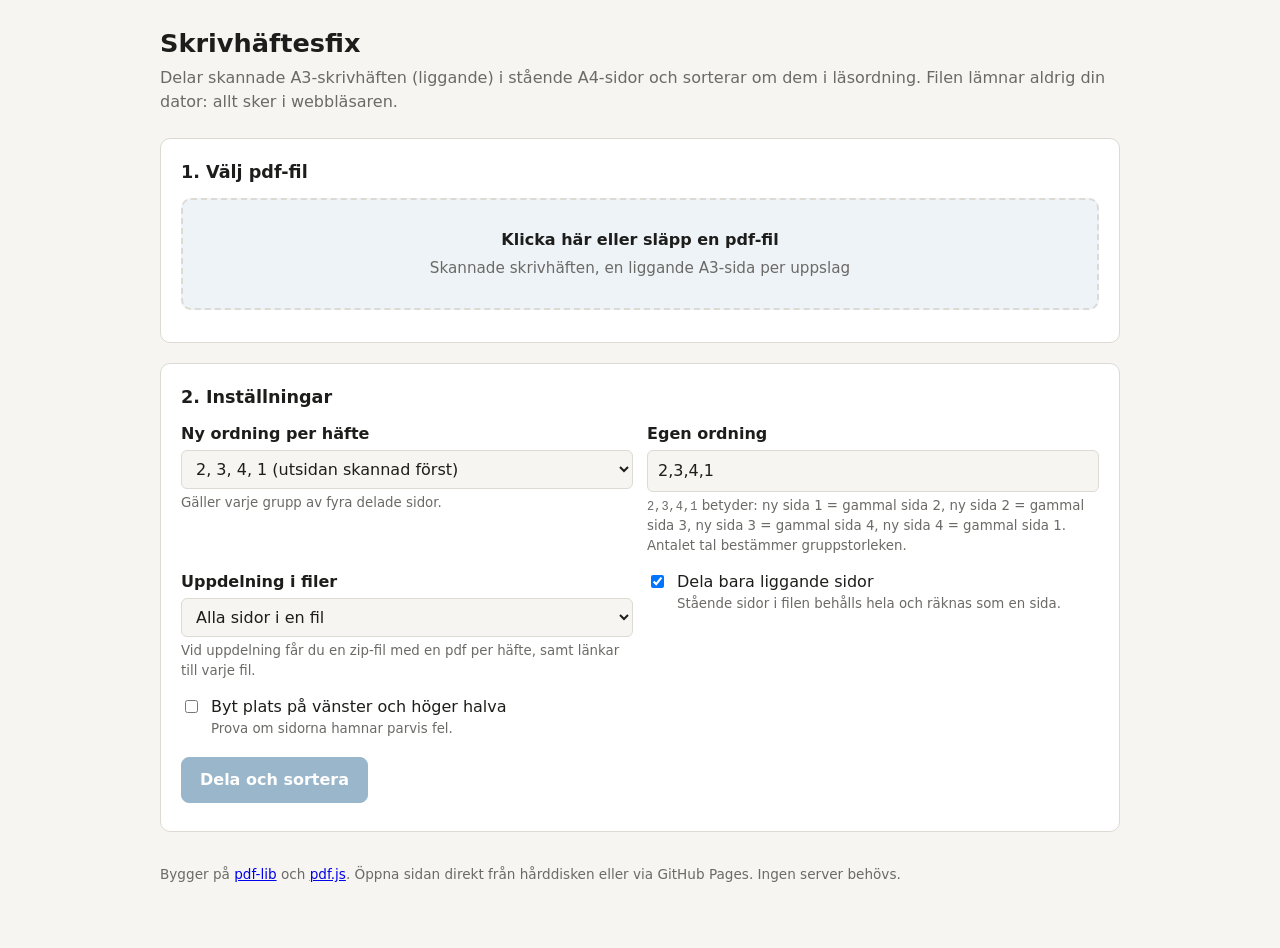
==== commit df91cac8: "Rename the file-split options "Alla sidor i en fil", "Ett ark per fil (4 sidor)", "Två ark per fil (" ====
--- a/index.html
+++ b/index.html
@@ -191,10 +191,10 @@
         <span>Uppdelning i filer</span>
         <div class="row">
           <select id="splitMode">
-            <option value="0">En fil med allt</option>
-            <option value="4">En fil per häfte (4 sidor)</option>
-            <option value="8">En fil per häfte (8 sidor)</option>
-            <option value="custom">Eget antal sidor per fil…</option>
+            <option value="0">Alla sidor i en fil</option>
+            <option value="4">Ett ark per fil (4 sidor)</option>
+            <option value="8">Två ark per fil (8 sidor)</option>
+            <option value="custom">Eget antal sidor per fil</option>
           </select>
           <input type="number" id="pagesPerFile" min="1" step="1" value="4" hidden aria-label="Sidor per fil">
         </div>
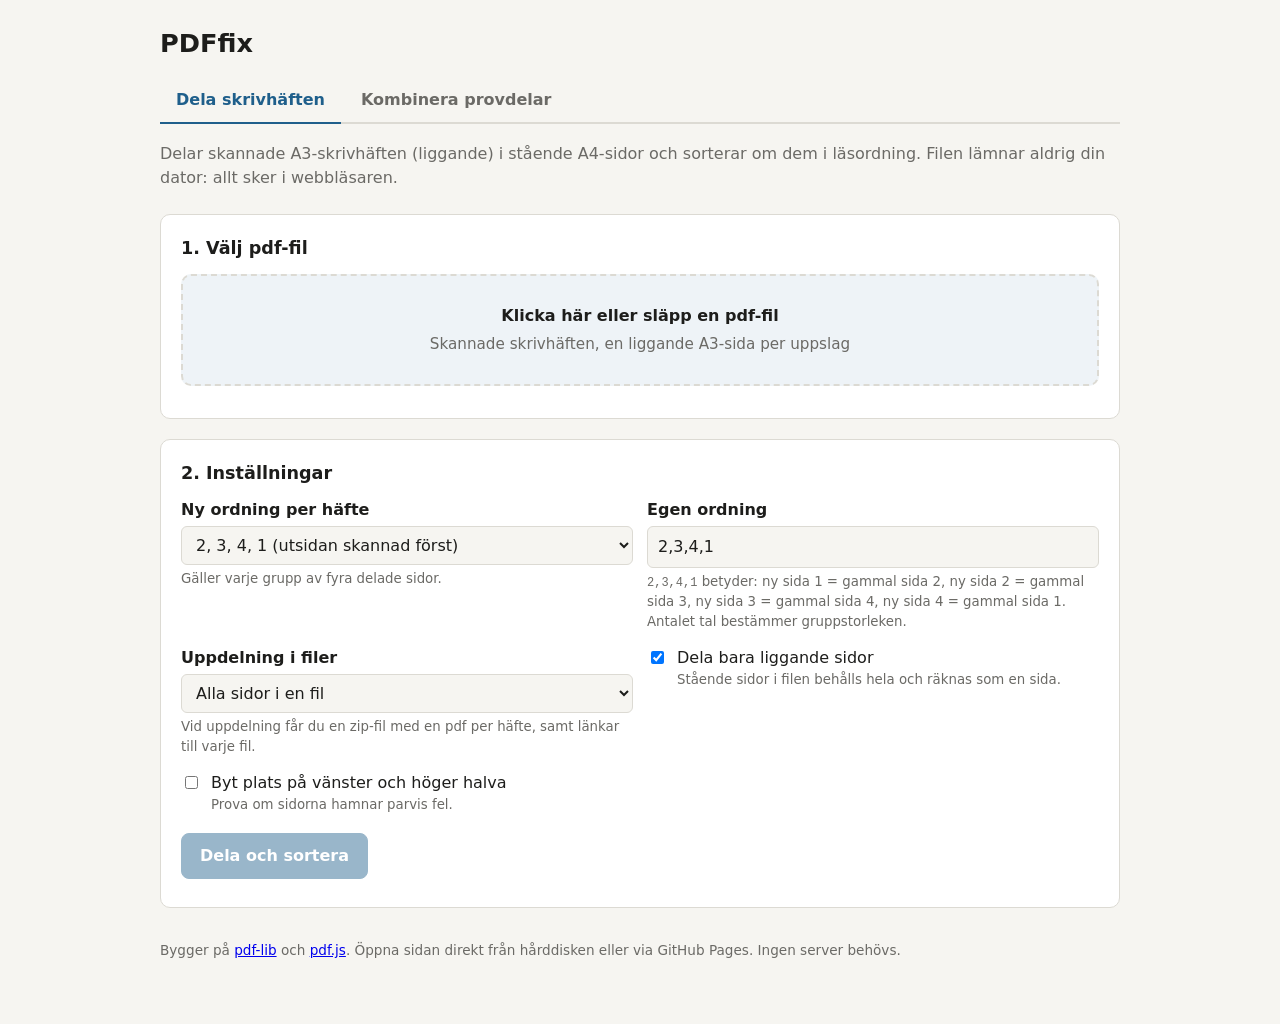
==== commit ad4e53c1: "Add "Kombinera provdelar" tab for per-student PDFs New page kombinera.html: takes two PDFs (all stud" ====
--- a/index.html
+++ b/index.html
@@ -3,159 +3,19 @@
 <head>
 <meta charset="utf-8">
 <meta name="viewport" content="width=device-width, initial-scale=1">
-<title>Skrivhäftesfix</title>
+<title>PDFfix: Dela skrivhäften</title>
 <meta name="description" content="Delar skannade A3-skrivhäften i A4-sidor och sorterar om dem i läsordning. Allt sker lokalt i webbläsaren.">
-<style>
-  :root {
-    --bg: #f6f5f1;
-    --panel: #ffffff;
-    --text: #1d1d1b;
-    --muted: #6b6a66;
-    --line: #dcdad3;
-    --accent: #1f5f8b;
-    --accent-text: #ffffff;
-    --ok: #2d7a3e;
-    --warn: #a15c00;
-    --err: #b3261e;
-    --drop: #eef3f7;
-  }
-  @media (prefers-color-scheme: dark) {
-    :root:not([data-theme="light"]) {
-      --bg: #17181a;
-      --panel: #202225;
-      --text: #ecebe6;
-      --muted: #a3a29c;
-      --line: #3a3c40;
-      --accent: #6aa9d8;
-      --accent-text: #0e1116;
-      --ok: #7ccd8c;
-      --warn: #e5a94a;
-      --err: #f28b82;
-      --drop: #24303a;
-    }
-  }
-  :root[data-theme="dark"] {
-    --bg: #17181a;
-    --panel: #202225;
-    --text: #ecebe6;
-    --muted: #a3a29c;
-    --line: #3a3c40;
-    --accent: #6aa9d8;
-    --accent-text: #0e1116;
-    --ok: #7ccd8c;
-    --warn: #e5a94a;
-    --err: #f28b82;
-    --drop: #24303a;
-  }
-  * { box-sizing: border-box; }
-  [hidden] { display: none !important; }
-  html, body { margin: 0; }
-  body {
-    background: var(--bg);
-    color: var(--text);
-    font: 16px/1.5 system-ui, -apple-system, "Segoe UI", Roboto, sans-serif;
-    padding: 24px 16px 64px;
-  }
-  main { max-width: 960px; margin: 0 auto; }
-  h1 { font-size: 1.6rem; margin: 0 0 4px; }
-  h2 { font-size: 1.1rem; margin: 0 0 12px; }
-  h3 { font-size: 1rem; margin: 18px 0 6px; grid-column: 1 / -1; }
-  h3:first-child { margin-top: 0; }
-  p.lead { color: var(--muted); margin: 0 0 24px; }
-  .panel {
-    background: var(--panel);
-    border: 1px solid var(--line);
-    border-radius: 10px;
-    padding: 20px;
-    margin-bottom: 20px;
-  }
-  .drop {
-    display: block;
-    border: 2px dashed var(--line);
-    border-radius: 10px;
-    padding: 28px 16px;
-    text-align: center;
-    cursor: pointer;
-    background: var(--drop);
-    transition: border-color .15s;
-  }
-  .drop.over, .drop:hover { border-color: var(--accent); }
-  .drop input { display: none; }
-  .drop strong { display: block; margin-bottom: 4px; }
-  .drop span { color: var(--muted); font-size: .95rem; }
-  .filename { margin-top: 12px; font-size: .95rem; }
-  .filename b { font-weight: 600; }
-  .grid { display: grid; grid-template-columns: 1fr; gap: 14px; }
-  @media (min-width: 640px) { .grid { grid-template-columns: 1fr 1fr; } }
-  label.field { display: block; }
-  label.field > span { display: block; font-weight: 600; margin-bottom: 4px; }
-  label.field small { display: block; color: var(--muted); font-weight: 400; margin-top: 4px; }
-  .row { display: flex; gap: 8px; }
-  .row select { flex: 1; }
-  .row input[type="number"] { width: 6em; }
-  select, input[type="text"], input[type="number"] {
-    width: 100%;
-    font: inherit;
-    padding: 8px 10px;
-    border: 1px solid var(--line);
-    border-radius: 6px;
-    background: var(--bg);
-    color: var(--text);
-  }
-  label.check { display: flex; gap: 10px; align-items: flex-start; }
-  label.check input { margin-top: 5px; }
-  label.check small { display: block; color: var(--muted); }
-  .actions { display: flex; gap: 12px; flex-wrap: wrap; align-items: center; margin-top: 18px; }
-  button, a.button {
-    font: inherit;
-    font-weight: 600;
-    padding: 10px 18px;
-    border-radius: 8px;
-    border: 1px solid var(--accent);
-    background: var(--accent);
-    color: var(--accent-text);
-    cursor: pointer;
-    text-decoration: none;
-    display: inline-block;
-  }
-  button.secondary {
-    background: transparent;
-    color: var(--accent);
-  }
-  button:disabled { opacity: .45; cursor: not-allowed; }
-  .status { font-size: .95rem; }
-  .status.ok { color: var(--ok); }
-  .status.warn { color: var(--warn); }
-  .status.err { color: var(--err); }
-  .log { font-size: .9rem; color: var(--muted); margin-top: 8px; white-space: pre-wrap; }
-  .thumbs {
-    display: grid;
-    grid-template-columns: repeat(auto-fill, minmax(120px, 1fr));
-    gap: 14px;
-    margin-top: 12px;
-  }
-  .thumb { text-align: center; font-size: .8rem; color: var(--muted); }
-  .thumb canvas {
-    width: 100%;
-    height: auto;
-    border: 1px solid var(--line);
-    background: #fff;
-    display: block;
-    margin-bottom: 4px;
-  }
-  .thumb b { color: var(--text); display: block; }
-  details { margin-top: 12px; font-size: .95rem; }
-  summary { cursor: pointer; color: var(--accent); }
-  details ul { margin: 8px 0 0; padding-left: 20px; columns: 2; column-gap: 24px; }
-  details li { break-inside: avoid; }
-  details a { color: var(--accent); }
-  code { font-size: .9em; }
-  footer { color: var(--muted); font-size: .85rem; margin-top: 32px; }
-</style>
+<link rel="stylesheet" href="style.css">
 </head>
 <body>
 <main>
-  <h1>Skrivhäftesfix</h1>
+  <header class="site">
+    <h1>PDFfix</h1>
+    <nav class="tabs" aria-label="Verktyg">
+      <a href="index.html" class="active" aria-current="page">Dela skrivhäften</a>
+      <a href="kombinera.html">Kombinera provdelar</a>
+    </nav>
+  </header>
   <p class="lead">Delar skannade A3-skrivhäften (liggande) i stående A4-sidor och sorterar om dem i läsordning.
   Filen lämnar aldrig din dator: allt sker i webbläsaren.</p>
 
@@ -223,7 +83,8 @@
 
   <section class="panel" id="previewPanel" hidden>
     <h2>3. Förhandsgranskning av resultatet</h2>
-    <p class="lead" style="margin-bottom:0">Under varje bild står var sidan kom ifrån i originalet (V = vänster halva, H = höger halva).</p>
+    <p class="lead" style="margin-bottom:0">Under varje bild står var sidan kom ifrån i originalet (V = vänster halva, H = höger halva).
+    Klicka på krysset uppe till höger för att ta bort en sida, till exempel en tom sida. Klicka igen för att ångra. Filerna uppdateras automatiskt.</p>
     <div class="thumbs" id="thumbs"></div>
     <div class="actions">
       <button class="secondary" id="more" hidden>Visa fler sidor</button>
@@ -238,6 +99,7 @@
 
 <script src="vendor/pdf-lib.min.js"></script>
 <script src="vendor/pdf.min.js"></script>
+<script src="common.js"></script>
 <script>
 (function () {
   'use strict';
@@ -251,81 +113,53 @@
     fileList: $('fileList'), fileListItems: $('fileList').querySelector('ul'),
     previewPanel: $('previewPanel'), thumbs: $('thumbs'), more: $('more'),
   };
+  const hasPdfjs = PDFfix.setupPdfjs();
+  const urls = new PDFfix.UrlPool();
+  const fileOpts = { urls, downloadEl: els.download, listEl: els.fileList, listItemsEl: els.fileListItems };
+  const setStatus = (text, kind) => PDFfix.setStatus(els.status, text, kind);
+  const log = (text) => PDFfix.log(els.log, text);
 
   let sourceBytes = null;   // ArrayBuffer of the loaded PDF
   let sourceName = '';
-  let objectUrls = [];      // blob URLs of the results
-  let preview = null;       // { docs: [{ name, pdf, provenance }], queue, pos }
-
-  if (window.pdfjsLib) {
-    // Works from file:// too: if the real worker cannot start, pdf.js
-    // falls back to running the worker code on the main thread.
-    pdfjsLib.GlobalWorkerOptions.workerSrc = 'vendor/pdf.worker.min.js';
-  }
-
-  // ---------- UI helpers ----------
-  function setStatus(text, kind) {
-    els.status.textContent = text;
-    els.status.className = 'status' + (kind ? ' ' + kind : '');
-  }
-  function log(text) {
-    els.log.textContent += (els.log.textContent ? '\n' : '') + text;
-  }
+  let srcPdf = null;        // pdf.js document of the source, for previews
+  let thumbCache = new Map(); // srcIndex -> { full?, left?, right? } canvases
+  // Result of the last run:
+  // { src (pdf-lib doc), chunks: [[entry]], files: [{name, bytes} | null], perFile, warn, stats }
+  // entry: { srcIndex, half: 'left' | 'right' | null, box, removed, thumb }
+  let state = null;
+  let preview = null;       // { queue: [{ c, i }], pos, multi }
+  const dirty = new Set();  // chunk indexes whose file must be rebuilt
+  const rebuilder = PDFfix.debouncedRunner(rebuild, 400);
+
+  // ---------- Reset ----------
   function clearResult() {
-    objectUrls.forEach((u) => URL.revokeObjectURL(u));
-    objectUrls = [];
-    els.download.hidden = true;
-    els.download.removeAttribute('href');
-    els.fileList.hidden = true;
-    els.fileList.open = false;
-    els.fileListItems.innerHTML = '';
+    rebuilder.cancel();
+    dirty.clear();
+    PDFfix.hideFiles(fileOpts);
     els.previewPanel.hidden = true;
     els.thumbs.innerHTML = '';
     els.more.hidden = true;
     els.log.textContent = '';
-    if (preview) preview.docs.forEach((d) => d.pdf.destroy());
+    state = null;
     preview = null;
   }
-  function makeUrl(bytes, type) {
-    const url = URL.createObjectURL(new Blob([bytes], { type }));
-    objectUrls.push(url);
-    return url;
-  }
   function baseName() {
-    return (sourceName || 'skrivhaften').replace(/\.pdf$/i, '');
+    return PDFfix.stripPdf(sourceName) || 'skrivhaften';
   }
 
   // ---------- File handling ----------
   async function loadFile(file) {
-    if (!file) return;
-    if (!/\.pdf$/i.test(file.name) && file.type !== 'application/pdf') {
-      setStatus('Välj en pdf-fil.', 'err');
-      return;
-    }
+    if (!PDFfix.isPdfFile(file)) { setStatus('Välj en pdf-fil.', 'err'); return; }
     clearResult();
+    if (srcPdf) { srcPdf.destroy(); srcPdf = null; }
+    thumbCache = new Map();
     sourceBytes = await file.arrayBuffer();
     sourceName = file.name;
-    els.filename.innerHTML = 'Vald fil: <b></b> (' + formatSize(file.size) + ')';
-    els.filename.querySelector('b').textContent = file.name;
+    PDFfix.showFileName(els.filename, file);
     els.run.disabled = false;
     setStatus('Klar att bearbeta.', '');
   }
-  function formatSize(bytes) {
-    if (bytes < 1024 * 1024) return Math.round(bytes / 1024) + ' kB';
-    return (bytes / 1024 / 1024).toFixed(1) + ' MB';
-  }
-
-  els.file.addEventListener('change', () => loadFile(els.file.files[0]));
-  ['dragenter', 'dragover'].forEach((ev) => els.drop.addEventListener(ev, (e) => {
-    e.preventDefault(); els.drop.classList.add('over');
-  }));
-  ['dragleave', 'drop'].forEach((ev) => els.drop.addEventListener(ev, (e) => {
-    e.preventDefault(); els.drop.classList.remove('over');
-  }));
-  els.drop.addEventListener('drop', (e) => {
-    const file = e.dataTransfer && e.dataTransfer.files && e.dataTransfer.files[0];
-    loadFile(file);
-  });
+  PDFfix.bindDrop(els.drop, els.file, loadFile);
 
   // ---------- Order settings ----------
   els.preset.addEventListener('change', () => {
@@ -340,7 +174,7 @@
   }
   function parseOrder(text) {
     const parts = text.split(/[\s,;]+/).filter(Boolean);
-    if (parts.length === 0) throw new Error('Ange en ordning, till exempel 4,1,2,3.');
+    if (parts.length === 0) throw new Error('Ange en ordning, till exempel 2,3,4,1.');
     const nums = parts.map((p) => {
       const n = Number(p);
       if (!Number.isInteger(n) || n < 1) throw new Error('"' + p + '" är inte ett giltigt sidnummer.');
@@ -370,8 +204,7 @@
   // Returns the visually left and right halves of a page as boxes in the
   // page's own (unrotated) coordinate system, taking /Rotate into account.
   function halfBoxes(page) {
-    const mb = page.getMediaBox();
-    const { x, y, width: w, height: h } = mb;
+    const { x, y, width: w, height: h } = page.getMediaBox();
     let rot = page.getRotation().angle % 360;
     if (rot < 0) rot += 360;
     const halfW = w / 2, halfH = h / 2;
@@ -396,20 +229,7 @@
   }
 
   // ---------- Core processing ----------
-  // Builds one output PDF from a list of plan entries { srcIndex, box }.
-  async function buildDoc(src, entries, title) {
-    const { PDFDocument } = PDFLib;
-    const out = await PDFDocument.create();
-    const copied = await out.copyPages(src, entries.map((e) => e.srcIndex));
-    copied.forEach((page, k) => {
-      if (entries[k].box) applyBox(page, entries[k].box);
-      out.addPage(page);
-    });
-    out.setTitle(title);
-    out.setProducer('Skrivhäftesfix');
-    return out.save();
-  }
-
+  // Reads the settings, splits and sorts the pages and stores the plan in `state`.
   async function process() {
     const { PDFDocument } = PDFLib;
     const order = parseOrder(els.order.value);
@@ -421,19 +241,18 @@
     const srcPages = src.getPages();
 
     // Plan: one entry per output page before sorting.
-    // Each entry: { srcIndex, half: 'left' | 'right' | null, box }
     const plan = [];
     let splitCount = 0, keptCount = 0;
     srcPages.forEach((page, i) => {
       const geo = halfBoxes(page);
       if (onlyLandscape && !geo.landscape) {
-        plan.push({ srcIndex: i, half: null, box: null });
+        plan.push({ srcIndex: i, half: null, box: null, removed: false });
         keptCount++;
       } else {
         const first = swap ? 'right' : 'left';
         const second = swap ? 'left' : 'right';
-        plan.push({ srcIndex: i, half: first, box: geo[first] });
-        plan.push({ srcIndex: i, half: second, box: geo[second] });
+        plan.push({ srcIndex: i, half: first, box: geo[first], removed: false });
+        plan.push({ srcIndex: i, half: second, box: geo[second], removed: false });
         splitCount++;
       }
     });
@@ -457,28 +276,50 @@
       for (let k = 0; k < sorted.length; k += perFile) chunks.push(sorted.slice(k, k + perFile));
     }
 
-    const files = [];
-    const pad = String(chunks.length).length;
-    for (let c = 0; c < chunks.length; c++) {
-      const single = perFile === 0;
-      const name = single
-        ? baseName() + '-sorterad.pdf'
-        : baseName() + '-hafte-' + String(c + 1).padStart(pad, '0') + '.pdf';
-      const title = single ? baseName() + ' (sorterad)' : baseName() + ' häfte ' + (c + 1);
-      setStatus('Bearbetar fil ' + (c + 1) + ' av ' + chunks.length + '…', '');
-      const bytes = await buildDoc(src, chunks[c], title);
-      files.push({ name, bytes, provenance: chunks[c].map((e) => ({ srcIndex: e.srcIndex, half: e.half })) });
-    }
-
     const lastShort = perFile > 0 && chunks.length > 0 && chunks[chunks.length - 1].length < perFile;
-    return {
-      files,
+    state = {
+      src, chunks, perFile, warn: false, files: new Array(chunks.length).fill(null),
       stats: {
         srcCount: srcPages.length, splitCount, keptCount, outCount: sorted.length,
         remainder: remainder.length, groupSize: n, perFile, lastShort,
         lastSize: chunks.length ? chunks[chunks.length - 1].length : 0,
+        fileCount: chunks.length,
       },
     };
+  }
+
+  function fileName(c) {
+    if (state.perFile === 0) return baseName() + '-sorterad.pdf';
+    const pad = String(state.chunks.length).length;
+    return baseName() + '-hafte-' + String(c + 1).padStart(pad, '0') + '.pdf';
+  }
+
+  // Builds the output file for chunk `c`, skipping removed pages.
+  async function buildChunk(c) {
+    const { PDFDocument } = PDFLib;
+    const entries = state.chunks[c].filter((e) => !e.removed);
+    if (entries.length === 0) { state.files[c] = null; return; }
+    const out = await PDFDocument.create();
+    const copied = await out.copyPages(state.src, entries.map((e) => e.srcIndex));
+    copied.forEach((page, k) => {
+      if (entries[k].box) applyBox(page, entries[k].box);
+      out.addPage(page);
+    });
+    out.setTitle(state.perFile === 0 ? baseName() + ' (sorterad)' : baseName() + ' häfte ' + (c + 1));
+    out.setProducer('PDFfix');
+    state.files[c] = { name: fileName(c), bytes: await out.save() };
+  }
+
+  function publish() {
+    const files = state.files.filter(Boolean);
+    if (files.length === 0) throw new Error('Alla sidor är borttagna. Det finns inget att ladda ner.');
+    PDFfix.publishFiles(Object.assign({ files, zipName: baseName() + '-haften.zip' }, fileOpts));
+  }
+  function doneStatus() {
+    const removed = state.chunks.reduce((s, chunk) => s + chunk.filter((e) => e.removed).length, 0);
+    let text = state.warn ? 'Klart, med anmärkning.' : 'Klart!';
+    if (removed > 0) text += ' ' + PDFfix.plural(removed, 'sida borttagen.', 'sidor borttagna.');
+    setStatus(text, state.warn ? 'warn' : 'ok');
   }
 
   els.run.addEventListener('click', async () => {
@@ -487,49 +328,30 @@
     els.run.disabled = true;
     setStatus('Bearbetar…', '');
     try {
-      const result = await process();
-      const s = result.stats;
-      let warn = false;
+      await process();
+      const s = state.stats;
       log('Original: ' + s.srcCount + ' sidor. Delade: ' + s.splitCount + '. Behållna hela: ' + s.keptCount + '.');
       log('Resultat: ' + s.outCount + ' sidor, sorterade i grupper om ' + s.groupSize + '.');
       if (s.remainder > 0) {
-        warn = true;
+        state.warn = true;
         log('Obs: de sista ' + s.remainder + ' sidorna bildar ingen hel grupp och lämnades i ursprunglig ordning.');
       }
       if (s.perFile > 0) {
-        log(result.files.length === 1
+        log(s.fileCount === 1
           ? 'Allt rymdes i en fil (högst ' + s.perFile + ' sidor per fil).'
-          : 'Uppdelat i ' + result.files.length + ' filer med ' + s.perFile + ' sidor i varje.');
+          : 'Uppdelat i ' + s.fileCount + ' filer med ' + s.perFile + ' sidor i varje.');
         if (s.lastShort) {
-          warn = true;
+          state.warn = true;
           log('Obs: den sista filen fick bara ' + s.lastSize + ' sidor.');
         }
       }
-
-      if (result.files.length === 1) {
-        const f = result.files[0];
-        els.download.href = makeUrl(f.bytes, 'application/pdf');
-        els.download.download = f.name;
-        els.download.textContent = 'Ladda ner resultatet';
-      } else {
-        const zipBytes = makeZip(result.files.map((f) => ({ name: f.name, data: f.bytes })));
-        els.download.href = makeUrl(zipBytes, 'application/zip');
-        els.download.download = baseName() + '-haften.zip';
-        els.download.textContent = 'Ladda ner alla som zip (' + result.files.length + ' filer)';
-        result.files.forEach((f) => {
-          const li = document.createElement('li');
-          const a = document.createElement('a');
-          a.href = makeUrl(f.bytes, 'application/pdf');
-          a.download = f.name;
-          a.textContent = f.name;
-          li.appendChild(a);
-          els.fileListItems.appendChild(li);
-        });
-        els.fileList.hidden = false;
+      for (let c = 0; c < state.chunks.length; c++) {
+        setStatus('Bearbetar fil ' + (c + 1) + ' av ' + state.chunks.length + '…', '');
+        await buildChunk(c);
       }
-      els.download.hidden = false;
-      setStatus(warn ? 'Klart, med anmärkning.' : 'Klart!', warn ? 'warn' : 'ok');
-      await showPreview(result.files);
+      publish();
+      doneStatus();
+      await showPreview();
     } catch (err) {
       console.error(err);
       setStatus('Det gick inte: ' + (err && err.message ? err.message : err), 'err');
@@ -538,141 +360,84 @@
     }
   });
 
-  // ---------- Minimal ZIP writer (store only, no compression) ----------
-  const CRC_TABLE = (() => {
-    const t = new Uint32Array(256);
-    for (let n = 0; n < 256; n++) {
-      let c = n;
-      for (let k = 0; k < 8; k++) c = c & 1 ? 0xEDB88320 ^ (c >>> 1) : c >>> 1;
-      t[n] = c >>> 0;
-    }
-    return t;
-  })();
-  function crc32(bytes) {
-    let c = 0xFFFFFFFF;
-    for (let i = 0; i < bytes.length; i++) c = CRC_TABLE[(c ^ bytes[i]) & 0xFF] ^ (c >>> 8);
-    return (c ^ 0xFFFFFFFF) >>> 0;
-  }
-  function dosDateTime(d) {
-    const time = (d.getHours() << 11) | (d.getMinutes() << 5) | (d.getSeconds() >> 1);
-    const date = ((d.getFullYear() - 1980) << 9) | ((d.getMonth() + 1) << 5) | d.getDate();
-    return { time, date };
-  }
-  function makeZip(entries) {
-    const enc = new TextEncoder();
-    const now = dosDateTime(new Date());
-    const parts = [];
-    const central = [];
-    let offset = 0;
-    for (const e of entries) {
-      const name = enc.encode(e.name);
-      const data = e.data instanceof Uint8Array ? e.data : new Uint8Array(e.data);
-      const crc = crc32(data);
-      const local = new DataView(new ArrayBuffer(30));
-      local.setUint32(0, 0x04034b50, true);
-      local.setUint16(4, 20, true);        // version needed
-      local.setUint16(6, 0x0800, true);    // flags: UTF-8 names
-      local.setUint16(8, 0, true);         // method: store
-      local.setUint16(10, now.time, true);
-      local.setUint16(12, now.date, true);
-      local.setUint32(14, crc, true);
-      local.setUint32(18, data.length, true);
-      local.setUint32(22, data.length, true);
-      local.setUint16(26, name.length, true);
-      local.setUint16(28, 0, true);
-      parts.push(new Uint8Array(local.buffer), name, data);
-
-      const cd = new DataView(new ArrayBuffer(46));
-      cd.setUint32(0, 0x02014b50, true);
-      cd.setUint16(4, 20, true);           // version made by
-      cd.setUint16(6, 20, true);           // version needed
-      cd.setUint16(8, 0x0800, true);
-      cd.setUint16(10, 0, true);
-      cd.setUint16(12, now.time, true);
-      cd.setUint16(14, now.date, true);
-      cd.setUint32(16, crc, true);
-      cd.setUint32(20, data.length, true);
-      cd.setUint32(24, data.length, true);
-      cd.setUint16(28, name.length, true);
-      cd.setUint16(30, 0, true);           // extra
-      cd.setUint16(32, 0, true);           // comment
-      cd.setUint16(34, 0, true);           // disk
-      cd.setUint16(36, 0, true);           // internal attrs
-      cd.setUint32(38, 0, true);           // external attrs
-      cd.setUint32(42, offset, true);
-      central.push(new Uint8Array(cd.buffer), name);
-      offset += 30 + name.length + data.length;
-    }
-    const cdSize = central.reduce((s, p) => s + p.length, 0);
-    const end = new DataView(new ArrayBuffer(22));
-    end.setUint32(0, 0x06054b50, true);
-    end.setUint16(4, 0, true);
-    end.setUint16(6, 0, true);
-    end.setUint16(8, entries.length, true);
-    end.setUint16(10, entries.length, true);
-    end.setUint32(12, cdSize, true);
-    end.setUint32(16, offset, true);
-    end.setUint16(20, 0, true);
-    const all = [...parts, ...central, new Uint8Array(end.buffer)];
-    const total = all.reduce((s, p) => s + p.length, 0);
-    const out = new Uint8Array(total);
-    let pos = 0;
-    for (const p of all) { out.set(p, pos); pos += p.length; }
-    return out;
+  // ---------- Removing pages ----------
+  function toggleRemoved(c, entry) {
+    entry.removed = !entry.removed;
+    entry.thumb.setRemoved(entry.removed);
+    dirty.add(c);
+    rebuilder.schedule();
+  }
+  async function rebuild() {
+    if (!state) return;
+    els.run.disabled = true;
+    setStatus('Uppdaterar filerna…', '');
+    try {
+      for (const c of Array.from(dirty)) { dirty.delete(c); await buildChunk(c); }
+      publish();
+      doneStatus();
+    } catch (err) {
+      console.error(err);
+      PDFfix.hideFiles(fileOpts);
+      setStatus(err && err.message ? err.message : String(err), 'err');
+    } finally {
+      els.run.disabled = false;
+    }
   }
 
   // ---------- Preview ----------
+  // Thumbnails are rendered from the source PDF with pdf.js (which shows
+  // pages the way a viewer does, rotation included) and cropped to the
+  // half that each output page uses.
   const PREVIEW_BATCH = 16;
-  async function showPreview(files) {
-    if (!window.pdfjsLib) return;
+
+  async function showPreview() {
+    if (!hasPdfjs || !state) return;
     els.previewPanel.hidden = false;
     try {
-      const docs = [];
+      if (!srcPdf) srcPdf = await PDFfix.openPdfjs(sourceBytes);
       const queue = [];
-      for (let f = 0; f < files.length; f++) {
-        const pdf = await pdfjsLib.getDocument({ data: files[f].bytes.slice(0) }).promise;
-        docs.push({ name: files[f].name, pdf, provenance: files[f].provenance });
-        for (let p = 1; p <= pdf.numPages; p++) queue.push({ f, p });
-      }
-      preview = { docs, queue, pos: 0, multi: files.length > 1 };
+      state.chunks.forEach((chunk, c) => chunk.forEach((entry, i) => queue.push({ c, i })));
+      preview = { queue, pos: 0, multi: state.chunks.length > 1 };
       await renderMore();
     } catch (err) {
       console.error(err);
       log('Förhandsgranskningen kunde inte visas (' + err.message + '), men filerna går ändå att ladda ner.');
     }
   }
+  async function thumbFor(entry) {
+    let cached = thumbCache.get(entry.srcIndex);
+    if (!cached) { cached = {}; thumbCache.set(entry.srcIndex, cached); }
+    const key = entry.half || 'full';
+    if (cached[key]) return cached[key];
+    const width = entry.half ? PDFfix.THUMB_WIDTH * 2 : PDFfix.THUMB_WIDTH;
+    const canvas = await PDFfix.renderPage(srcPdf, entry.srcIndex, width);
+    if (entry.half) {
+      const halfW = Math.floor(canvas.width / 2);
+      cached.left = PDFfix.cropCanvas(canvas, 0, halfW);
+      cached.right = PDFfix.cropCanvas(canvas, halfW, canvas.width - halfW);
+    } else {
+      cached.full = canvas;
+    }
+    return cached[key];
+  }
   async function renderMore() {
     if (!preview) return;
-    const { docs, queue } = preview;
+    const { queue } = preview;
     const end = Math.min(queue.length, preview.pos + PREVIEW_BATCH);
     els.more.hidden = true;
     for (let q = preview.pos; q < end; q++) {
-      const { f, p } = queue[q];
-      const doc = docs[f];
-      if (preview.multi && p === 1) {
-        const h = document.createElement('h3');
-        h.textContent = doc.name;
-        els.thumbs.appendChild(h);
-      }
-      const page = await doc.pdf.getPage(p);
-      const base = page.getViewport({ scale: 1 });
-      const scale = 240 / base.width;
-      const viewport = page.getViewport({ scale });
-      const canvas = document.createElement('canvas');
-      canvas.width = Math.ceil(viewport.width);
-      canvas.height = Math.ceil(viewport.height);
-      await page.render({ canvasContext: canvas.getContext('2d'), viewport }).promise;
-
-      const info = doc.provenance[p - 1];
-      const div = document.createElement('div');
-      div.className = 'thumb';
-      const label = document.createElement('b');
-      label.textContent = (preview.multi ? 'Sida ' : 'Ny sida ') + p;
-      const origin = document.createElement('span');
-      origin.textContent = 'från sida ' + (info.srcIndex + 1) + (info.half ? (info.half === 'left' ? ' V' : ' H') : '');
-      div.append(canvas, label, origin);
-      els.thumbs.appendChild(div);
-      page.cleanup();
+      const { c, i } = queue[q];
+      const entry = state.chunks[c][i];
+      if (preview.multi && i === 0) els.thumbs.appendChild(PDFfix.heading(fileName(c)));
+      const canvas = await thumbFor(entry);
+      entry.thumb = PDFfix.makeThumb({
+        canvas,
+        label: (preview.multi ? 'Sida ' : 'Ny sida ') + (i + 1),
+        origin: 'från sida ' + (entry.srcIndex + 1) + (entry.half ? (entry.half === 'left' ? ' V' : ' H') : ''),
+        removed: entry.removed,
+        onToggle: () => toggleRemoved(c, entry),
+      });
+      els.thumbs.appendChild(entry.thumb.el);
     }
     preview.pos = end;
     els.more.hidden = end >= queue.length;
--- a/style.css
+++ b/style.css
@@ -0,0 +1,201 @@
+:root {
+  --bg: #f6f5f1;
+  --panel: #ffffff;
+  --text: #1d1d1b;
+  --muted: #6b6a66;
+  --line: #dcdad3;
+  --accent: #1f5f8b;
+  --accent-text: #ffffff;
+  --ok: #2d7a3e;
+  --warn: #a15c00;
+  --err: #b3261e;
+  --drop: #eef3f7;
+}
+@media (prefers-color-scheme: dark) {
+  :root:not([data-theme="light"]) {
+    --bg: #17181a;
+    --panel: #202225;
+    --text: #ecebe6;
+    --muted: #a3a29c;
+    --line: #3a3c40;
+    --accent: #6aa9d8;
+    --accent-text: #0e1116;
+    --ok: #7ccd8c;
+    --warn: #e5a94a;
+    --err: #f28b82;
+    --drop: #24303a;
+  }
+}
+:root[data-theme="dark"] {
+  --bg: #17181a;
+  --panel: #202225;
+  --text: #ecebe6;
+  --muted: #a3a29c;
+  --line: #3a3c40;
+  --accent: #6aa9d8;
+  --accent-text: #0e1116;
+  --ok: #7ccd8c;
+  --warn: #e5a94a;
+  --err: #f28b82;
+  --drop: #24303a;
+}
+* { box-sizing: border-box; }
+[hidden] { display: none !important; }
+html, body { margin: 0; }
+body {
+  background: var(--bg);
+  color: var(--text);
+  font: 16px/1.5 system-ui, -apple-system, "Segoe UI", Roboto, sans-serif;
+  padding: 24px 16px 64px;
+}
+main { max-width: 960px; margin: 0 auto; }
+h1 { font-size: 1.6rem; margin: 0; }
+.site { display: flex; align-items: center; justify-content: space-between; gap: 16px; flex-wrap: wrap; margin-bottom: 18px; }
+.tabs { display: flex; gap: 4px; border-bottom: 2px solid var(--line); flex: 1 1 100%; }
+.tabs a {
+  padding: 10px 16px;
+  margin-bottom: -2px;
+  border-bottom: 2px solid transparent;
+  color: var(--muted);
+  text-decoration: none;
+  font-weight: 600;
+}
+.tabs a:hover { color: var(--text); }
+.tabs a.active { color: var(--accent); border-bottom-color: var(--accent); }
+h2 { font-size: 1.1rem; margin: 0 0 12px; }
+h3 { font-size: 1rem; margin: 18px 0 6px; grid-column: 1 / -1; }
+h3:first-child { margin-top: 0; }
+p.lead { color: var(--muted); margin: 0 0 24px; }
+.panel {
+  background: var(--panel);
+  border: 1px solid var(--line);
+  border-radius: 10px;
+  padding: 20px;
+  margin-bottom: 20px;
+}
+.drop {
+  display: block;
+  border: 2px dashed var(--line);
+  border-radius: 10px;
+  padding: 28px 16px;
+  text-align: center;
+  cursor: pointer;
+  background: var(--drop);
+  transition: border-color .15s;
+}
+.drop.over, .drop:hover { border-color: var(--accent); }
+.drop input { display: none; }
+.drop strong { display: block; margin-bottom: 4px; }
+.drop span { color: var(--muted); font-size: .95rem; }
+.filename { margin-top: 12px; font-size: .95rem; }
+.filename b { font-weight: 600; }
+.grid { display: grid; grid-template-columns: 1fr; gap: 14px; }
+@media (min-width: 640px) { .grid { grid-template-columns: 1fr 1fr; } }
+label.field { display: block; }
+label.field > span { display: block; font-weight: 600; margin-bottom: 4px; }
+label.field small { display: block; color: var(--muted); font-weight: 400; margin-top: 4px; }
+.row { display: flex; gap: 8px; }
+.row select { flex: 1; }
+.row input[type="number"] { width: 6em; }
+select, input[type="text"], input[type="number"] {
+  width: 100%;
+  font: inherit;
+  padding: 8px 10px;
+  border: 1px solid var(--line);
+  border-radius: 6px;
+  background: var(--bg);
+  color: var(--text);
+}
+label.check { display: flex; gap: 10px; align-items: flex-start; }
+label.check input { margin-top: 5px; }
+label.check small { display: block; color: var(--muted); }
+.actions { display: flex; gap: 12px; flex-wrap: wrap; align-items: center; margin-top: 18px; }
+button, a.button {
+  font: inherit;
+  font-weight: 600;
+  padding: 10px 18px;
+  border-radius: 8px;
+  border: 1px solid var(--accent);
+  background: var(--accent);
+  color: var(--accent-text);
+  cursor: pointer;
+  text-decoration: none;
+  display: inline-block;
+}
+button.secondary {
+  background: transparent;
+  color: var(--accent);
+}
+button:disabled { opacity: .45; cursor: not-allowed; }
+.status { font-size: .95rem; }
+.status.ok { color: var(--ok); }
+.status.warn { color: var(--warn); }
+.status.err { color: var(--err); }
+.log { font-size: .9rem; color: var(--muted); margin-top: 8px; white-space: pre-wrap; }
+.thumbs {
+  display: grid;
+  grid-template-columns: repeat(auto-fill, minmax(120px, 1fr));
+  gap: 14px;
+  margin-top: 12px;
+}
+.thumb { position: relative; text-align: center; font-size: .8rem; color: var(--muted); }
+.thumb canvas {
+  width: 100%;
+  height: auto;
+  border: 1px solid var(--line);
+  background: #fff;
+  display: block;
+  margin-bottom: 4px;
+  transition: opacity .15s;
+}
+.thumb b { color: var(--text); display: block; }
+.thumb .remove {
+  position: absolute;
+  top: 6px;
+  right: 6px;
+  width: 28px;
+  height: 28px;
+  padding: 0;
+  border-radius: 50%;
+  border: 1px solid var(--line);
+  background: var(--panel);
+  color: var(--text);
+  font-size: 15px;
+  font-weight: 600;
+  line-height: 26px;
+  text-align: center;
+  box-shadow: 0 1px 3px rgba(0, 0, 0, .25);
+  opacity: .9;
+}
+.thumb .remove:hover, .thumb .remove:focus-visible {
+  opacity: 1;
+  background: var(--err);
+  border-color: var(--err);
+  color: #fff;
+}
+.thumb.removed canvas { opacity: .2; }
+.thumb.removed b { text-decoration: line-through; }
+.thumb.removed .remove,
+.thumb.removed .remove:hover, .thumb.removed .remove:focus-visible {
+  opacity: 1;
+  background: var(--accent);
+  border-color: var(--accent);
+  color: var(--accent-text);
+}
+details { margin-top: 12px; font-size: .95rem; }
+summary { cursor: pointer; color: var(--accent); }
+details ul { margin: 8px 0 0; padding-left: 20px; columns: 2; column-gap: 24px; }
+details li { break-inside: avoid; }
+details a { color: var(--accent); }
+code { font-size: .9em; }
+footer { color: var(--muted); font-size: .85rem; margin-top: 32px; }
+
+.parts { display: grid; grid-template-columns: 1fr; gap: 14px; }
+@media (min-width: 640px) { .parts { grid-template-columns: 1fr 1fr; } }
+.part { border: 1px solid var(--line); border-radius: 10px; padding: 14px; }
+.part h3 { margin: 0 0 10px; }
+.part .drop { padding: 18px 12px; }
+.part .field { margin-top: 12px; }
+.row.compact input[type="number"] { width: 7em; }
+.row.compact input[type="text"] { flex: 1; }
+.thumb.part2 canvas { border-color: var(--accent); }
